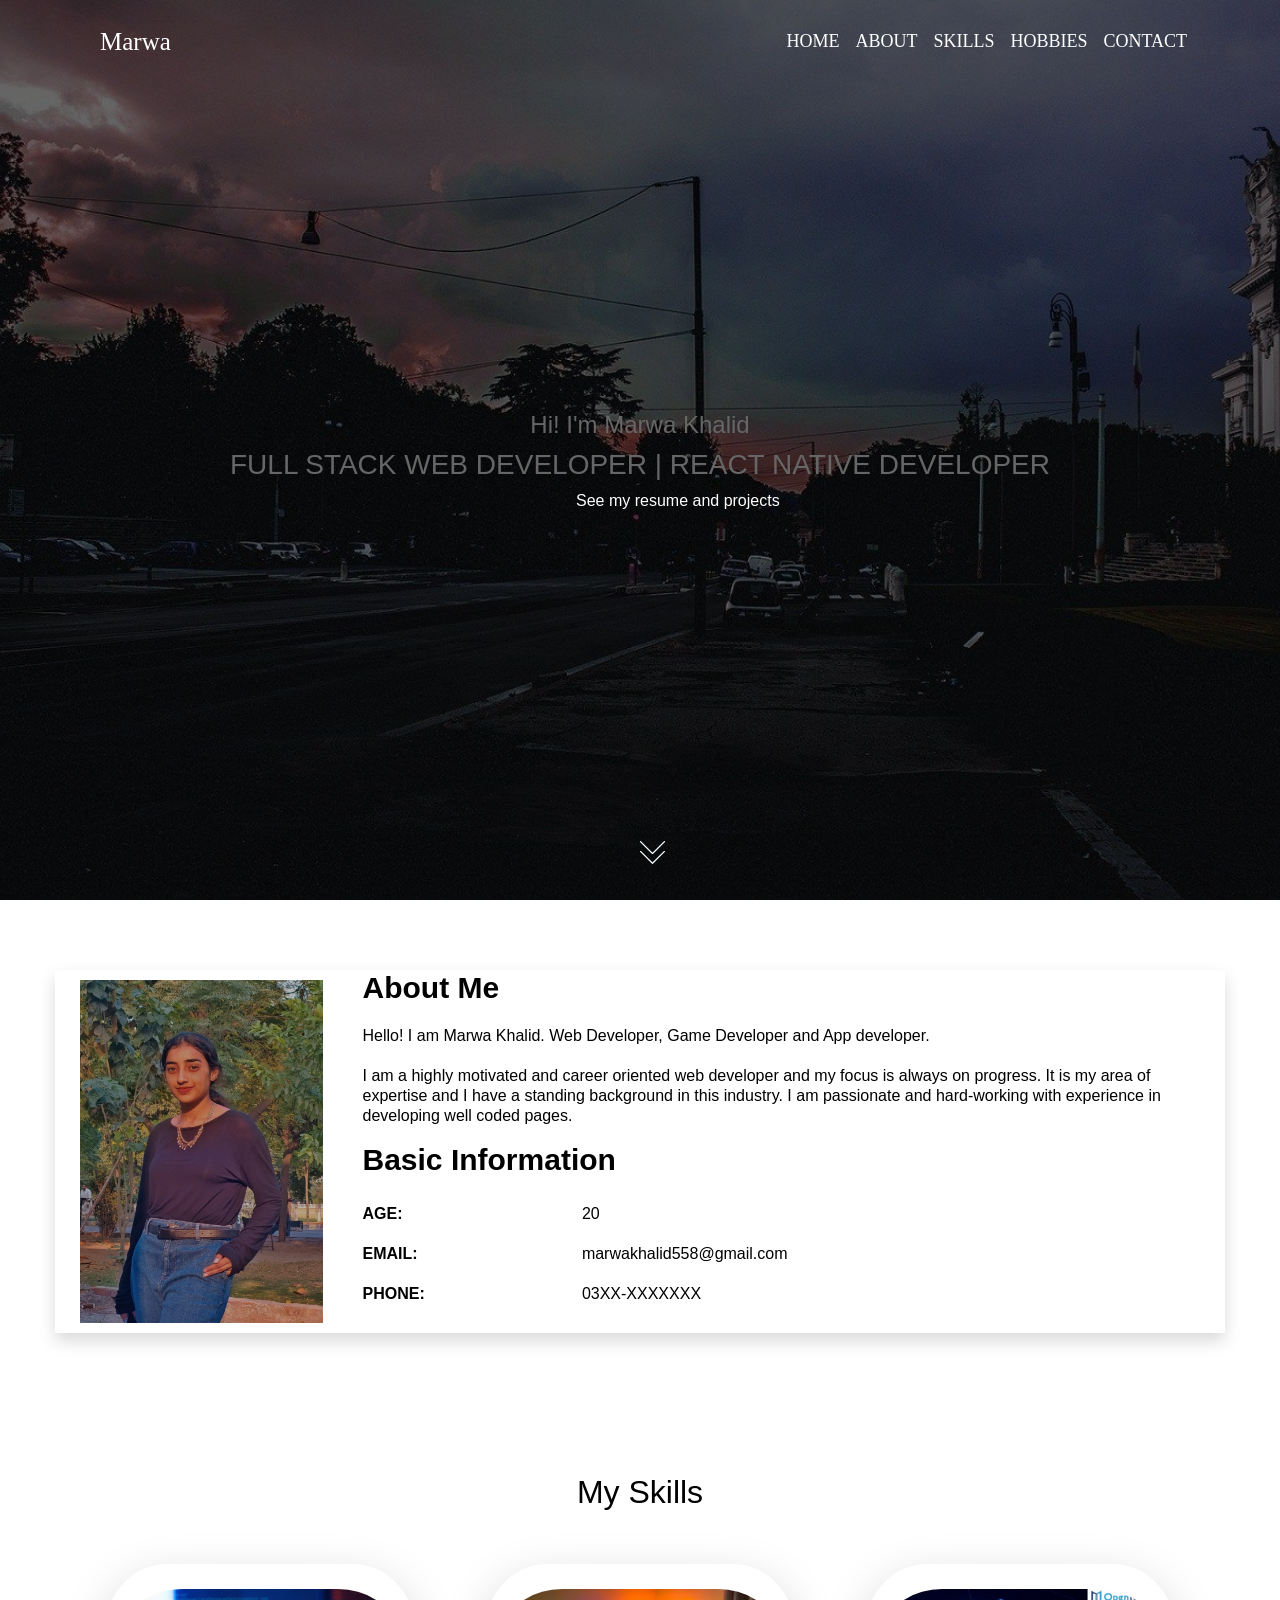
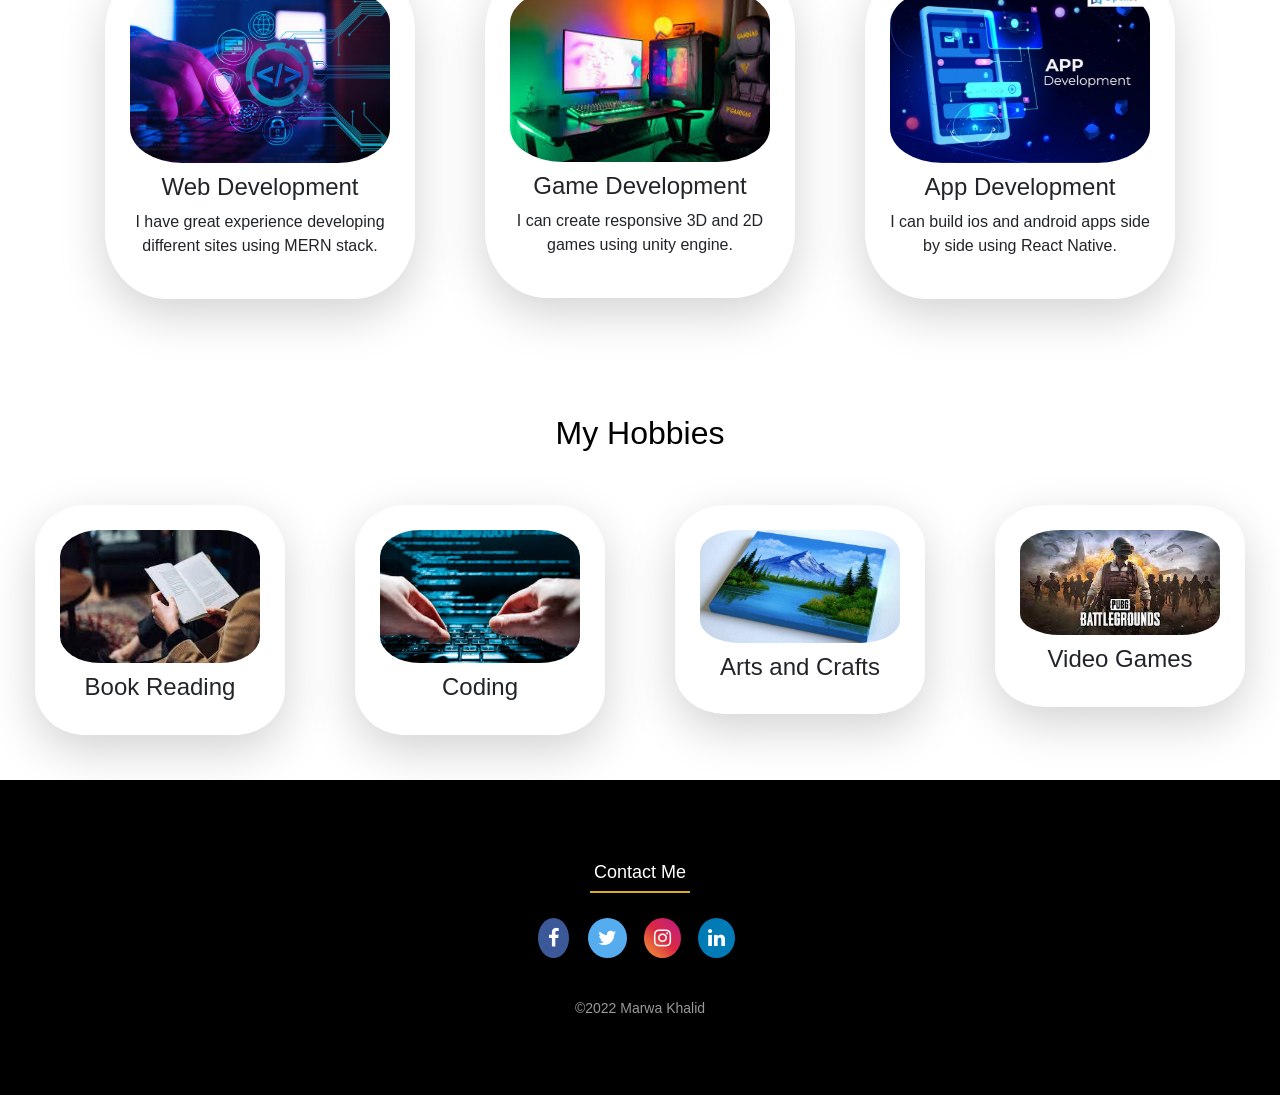
==== Level1-Task1/index.html @ 6793e3e0 "Completed resume" ====
<!doctype html>
<html lang="en">
    <head>
        <title>Marwa Khalid</title>
        <script src="./resume.js"></script>
        <link rel="stylesheet" href="./resume.css">
        <link rel="stylesheet" type="text/css" href="https://cdnjs.cloudflare.com/ajax/libs/font-awesome/4.7.0/css/font-awesome.min.css">
        <link href="https://fonts.googleapis.com/css2?family=Merienda&display=swap" rel="stylesheet">
        <link href="https://fonts.googleapis.com/css2?family=Poppins:wght@400;700&display=swap" rel="stylesheet">
        <!--jquery Tags -->
        <script src="https://cdn.jsdelivr.net/npm/jquery@3.6.0/dist/jquery.slim.min.js"></script>
        <script src="https://cdn.jsdelivr.net/npm/popper.js@1.16.1/dist/umd/popper.min.js"></script>
        <script src="https://cdn.jsdelivr.net/npm/bootstrap@4.6.1/dist/js/bootstrap.bundle.min.js"></script>
        
        <!-- Required meta tags -->
        <meta charset="utf-8">
        <meta name="viewport" content="width=device-width,initial-scale=1.0">
        <!-- Bootstrap CSS -->
        <link rel="stylesheet" href="https://stackpath.bootstrapcdn.com/bootstrap/4.3.1/css/bootstrap.min.css" integrity="sha384-ggOyR0iXCbMQv3Xipma34MD+dH/1fQ784/j6cY/iJTQUOhcWr7x9JvoRxT2MZw1T" crossorigin="anonymous">
    </head>
    <body>
  
        <nav id="navbar" class="navbar navbar-expand-lg navbar-light fixed-top">
            <div class="container">
                <a class="navbar-brand" href="./index.html">Marwa</a>
                <button class="navbar-toggler" type="button" data-toggle="collapse" data-target="#myMenu"><span class="navbar-toggler-icon"></span></button>
                <div class="navbar-collapse collapse show" id="myMenu">
                    <ul class="navbar-nav ml-auto">
                        <li class="nav-item active">
                            <a class="nav-link" href="#home">Home</a>
                        </li>
                        <li class="nav-item">
                            <a class="nav-link" href="#about">About</a>
                        </li>
                        <li class="nav-item">
                            <a class="nav-link" href="#skills">Skills</a>
                        </li>
                        <li class="nav-item">
                            <a class="nav-link" href="#hobbies">Hobbies</a>
                        </li>
                        <li class="nav-item">
                            <a class="nav-link" href="#footer">Contact</a>
                        </li>
                    </ul>
                </div>
            </div>
        </nav>
        <div id="home" class="home-section">
            <div class="row">
                <div class="home-content">
                    <h4>Hi! I'm Marwa Khalid</h4>
                    <h3>Full Stack Web developer | React Native Developer</h1>
                    <a target="_blank" download="" id="link" href="./Resume.pdf">See my resume and projects</a>
                </div>
            </div>
            <a href="#" class="scroll-down">
                <img src="./arrow.svg" alt="scroll down icon">
            </a>
        </div>
        <div id="about" class="about-section">
            <div class="row shadow" >
                <!-- changed -->
                <div id="image" class="col-sm-3"> 
                    <img src="Marwa.jpeg" alt="My picture">
                </div>
                <!-- changed -->
                <div id="content" class="col-sm-9 col-xs-12">
                    <div class="title">
                        <h1>About Me</h1>
                    </div> 
                    <p>
                    </br>Hello! I am Marwa Khalid. Web Developer, Game Developer and App developer. </br></br> I am a highly motivated and career oriented web developer and my focus is always on progress. It is my area of expertise and I have a standing background in this industry. I am passionate and hard-working with experience in developing well coded pages.</p> 
                    <div class="title">
                        <h1>Basic Information</h1>
                    </div> 
                    </br>
                    <div class="row">
                        <div class="col-sm-3"><strong class="text-uppercase">Age:</strong></div>
                        <div class="col-sm-9">20</div>
                    </div>
                    <div class="row mt-3">
                        <div class="col-sm-3"><strong class="text-uppercase">Email:</strong></div>
                        <div class="col-sm-9" >marwakhalid558@gmail.com</div>
                    </div>
                    <div class="row mt-3">
                        <div class="col-sm-3"><strong class="text-uppercase">Phone:</strong></div>
                        <div class="col-sm-9">03XX-XXXXXXX</div>
                    </div>
                </div>
            </div>
        </div>
        <div id="skills" class="skills-section">
            <div class="row">
                <div class="title">
                    <h2>My Skills</h2>
                </div>
            </div>
            <div class="row">
                <div class="col-sm-4">
                    <div class="item shadow-lg">
                        <div class="image">
                            <img src="./webb.jpg" alt="">
                        </div>
                        <h4>Web Development</h4>
                        <p>I have great experience developing different sites using MERN stack. </p>                    
                    </div>
                </div>
                <div class="col-sm-4">
                    <div class="item shadow-lg">
                        <div class="image">
                            <img src="./game.jpg" alt="">
                        </div>
                        <h4>Game Development</h4>
                        <p>I can create responsive 3D and 2D games using unity engine. </p>                    
                    </div>
                </div>
                <div class="col-sm-4">
                    <div class="item shadow-lg">
                        <div class="image">
                            <img src="./app.png" alt="">
                        </div>
                        <h4>App Development</h4>
                        <p>I can build ios and android apps side by side using React Native. </p>                    
                    </div>
                </div>
            </div>
        </div>

        <div id="hobbies" class="hobbies-section">
            <div class="row">
                <div class="title">
                    <h2>My Hobbies</h2>
                </div>
            </div>
            <div class="row">
                <div class="col-sm-3">
                    <div class="item shadow-lg">
                        <div class="image">
                            <img src="./book.jpg" alt="">
                        </div>
                        <h4>Book Reading</h4>                   
                    </div>
                </div>
                <div class="col-sm-3">
                    <div class="item shadow-lg">
                        <div class="image">
                            <img src="./coding.jpg" alt="">
                        </div>
                        <h4>Coding</h4>              
                    </div>
                </div>
                <div class="col-sm-3">
                    <div class="item shadow-lg">
                        <div class="image">
                            <img src="./arts.jpg" alt="">
                        </div>
                        <h4>Arts and Crafts</h4>                 
                    </div>
                </div>
                <div class="col-sm-3">
                    <div class="item shadow-lg">
                        <div class="image">
                            <img src="./pubg.jpeg" alt="">
                        </div>
                        <h4>Video Games</h4>                 
                    </div>
                </div>
            </div>
        </div>


        <footer id="footer" class="footer">
            <div class="container">
                 <div class="social">
                        <h4></br>Contact Me</h4>
                        <div class="social-links">
                            <a target="_blank" href="https://web.facebook.com/marwa.khalid.12720/"><i class="fa fa-facebook"></i></a>
                            <a target="_blank" href="https://twitter.com/__marwakhalid"><i class="fa fa-twitter"></i></a>
                            <a target="_blank" href="https://www.instagram.com/marwakhalid___/"><i class="fa fa-instagram"></i></a>
                            <a target="_blank" href="https://www.linkedin.com/in/marwa-khalid-887804198/"><i class="fa fa-linkedin"></i></a>
                        </div>
                    </div>
                </div>
                <div class="footerbottom">
                 <p>&copy;2022 Marwa Khalid</p>
             </div>
            </div>
       </footer>
    </body>
</html>
---- Level1-Task1/resume.css ----
html, body{
    box-sizing: border-box !important;
    margin: 0 !important;
    padding: 0 !important;
}

*{
    scroll-behavior: smooth !important;
}

.home-section{
    min-height: 100vh;
    width: 100%;
    background-image: url('./backk.jpg');
    background-size: cover;
    background-position: center;
}

.home-section:before{
    content: "";
    position: absolute;
    top: 0;
    left: 0;
    right: 0;
    bottom:0;
    background-color: #000000;
    opacity: 0.6;
}

.home-section .scroll-down img{
    width: 25px;
    display: block;
}
.home-section .scroll-down{
    position: absolute;
    width: 30px;
    left: 50%;
    height: 30px;
    bottom: 30px;
    animation: scrollDown 2s ease infinite;
}
@keyframes scrollDown {
    0%,20%,50%,80%,100%{
        transform: translateY(0);
    }
    40%{
        transform: translateY(-30px);
    }
    
}

.navbar *{
    color: white !important ;
}

.navbar *:hover{
    color: goldenrod !important;
}
.navbar-nav a{
    font-family: cursive;
	font-size: 18px;
	text-transform: uppercase;
    transition: all 0.5s ease;
}
.navbar-light .navbar-brand {
	padding: 15px;
    font-size: 25px;
    font-weight: 500;
    transition: all 0.5s ease;
    font-family: cursive;
}

.navbar-nav {
	text-align: center;
}
.nav-link {
	padding: .2rem 1rem;
}

.navbar-toggler {
	padding: 1px 5px;
	font-size: 18px;
	line-height: 0.3;
    background: white !important;
}

.bgColor{
    background-color: black !important;
    transition: all 0.5s ease;
}

.home-section .row{
    height: 100vh;
    margin: 0 !important;
    text-align: center;
    justify-content: center;
    align-items: center;
    color: white;
    font-weight: 500;
    border-radius: 20%;
}

.home-section .row h3{
    text-transform: uppercase;
}
.home-section a{
    position: absolute;
    left: 45%;
    color: white;
}

.home-section a:hover{
    color: goldenrod;
}
.about-section{
    background-color: rgba(255, 255, 255, 0.774);
    padding: 70px;
}

.about-section img{
    width: 100%;
    padding: 10px;
}

#content{
    color: black;
    font-weight: 500;
}

.about-section .title{
    max-width: 100%;
}

.about-section .title h1{
    font-size: 30px;
    color: #000000;
    font-weight: 700;
    position: relative;
    margin: 0;
}

.about-section p{
    font-size: 16px;
    line-height: 20px;
}

.skills-section{
    padding: 70px;
}
.skills-section .row{
    margin: 0 !important;
    text-align: center;
    margin-bottom: 25px !important;
}

.skills-section img{
    width: 100%;
    border-radius: 20%;
    transition: all 0.5s ease;
}

.skills-section img:hover{
    -ms-transform: scale(1.5);
    -webkit-transform: scale(1.5); 
    transform: scale(1.5); 
}

.skills-section .title{
    font-size: 30px;
    color: #000000;
    font-weight: 700;
    text-align: center;
    width: 100%;
    position: relative;
}

.skills-section .item{
    padding: 25px;
    border-radius: 20%;
    margin: 20px;
}

.skills-section .item h4{
    margin-top: 10px;
}

.hobbiess-section{
    padding: 70px;
}

.hobbies-section .row{
    margin: 0 !important;
    text-align: center;
    margin-bottom: 25px !important;
}

.hobbies-section img{
    width: 100%;
    border-radius: 20%;
    transition: all 0.5s ease;
}

.hobbies-section img:hover{
    -ms-transform: scale(1.5);
    -webkit-transform: scale(1.5); 
    transform: scale(1.5); 
}

.hobbies-section .title{
    font-size: 30px;
    color: #000000;
    font-weight: 700;
    text-align: center;
    width: 100%;
    position: relative;
}

.hobbies-section .item{
    padding: 25px;
    border-radius: 20%;
    margin: 20px;

}

.hobbies-section .item h4{
    margin-top: 10px;
}

.footer{
    padding: 60px;
    background-color: black;
}

.social{
    text-align: center;
    margin-left: auto;
    margin-right: auto;
    width: 15em;
}
.social h4{
	font-size: 18px;
	color: rgb(255, 255, 255);
	text-transform: capitalize;
	margin-bottom: 35px;
	font-weight: 500;
	position: relative;
}
.social h4::before{
	content: '';
	position: absolute;
	left:70px;
	bottom: -10px;
	background-color: #e0ac1c;
	height: 2px;
	box-sizing: border-box;
	width: 100px;
}

.social .social-links a{
	display: inline-block;
	height: 40px;
	width: 40px;
	margin:0 10px 10px 0;
	text-align: center;
	color: #ffffff;
    font-size: 20px;
    border-radius: 70%;
}
.fa{
    padding: 10px;
    border-radius: 70%;
}
.fa:hover{
	color: grey;
}

.footerbottom{
    text-align:center;
    color: #999;
    padding-top:30px;
    margin-left: auto;
    margin-right: auto;
    font-size: 14px;
}

.fa-facebook {
    background: #3B5998;
    color: white;
}
  
.fa-twitter {
    background: #55ACEE;
    color: white;
}
  
.fa-linkedin {
    background: #007bb5;
    color: white;
}
.fa-instagram {
    background: #f09433; 
    background: -moz-linear-gradient(45deg, #f09433 0%, #e6683c 25%, #dc2743 50%, #cc2366 75%, #bc1888 100%); 
    background: -webkit-linear-gradient(45deg, #f09433 0%,#e6683c 25%,#dc2743 50%,#cc2366 75%,#bc1888 100%); 
    background: linear-gradient(45deg, #f09433 0%,#e6683c 25%,#dc2743 50%,#cc2366 75%,#bc1888 100%); 
    filter: progid:DXImageTransform.Microsoft.gradient( startColorstr='#f09433', endColorstr='#bc1888',GradientType=1 );
}

@media screen and (max-width: 768px){
    body{
        font-size: 1em;
    }
}
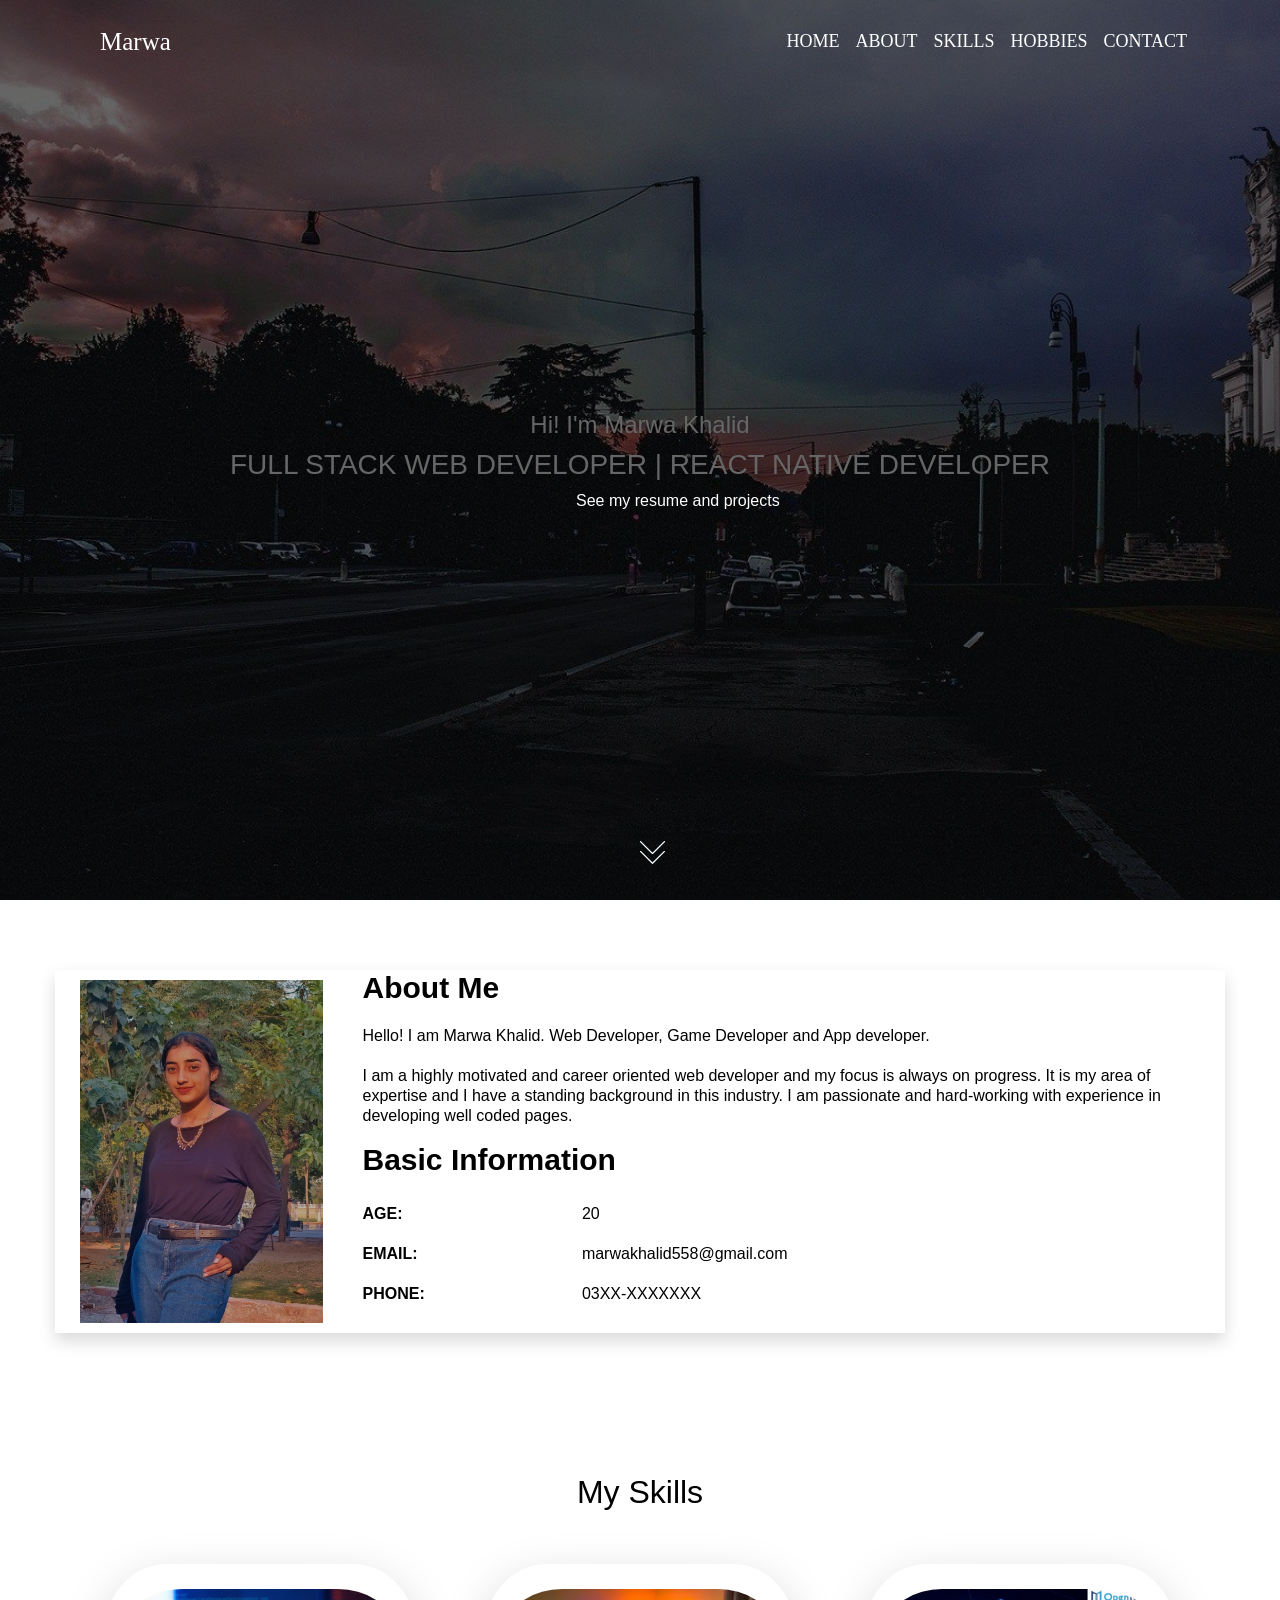
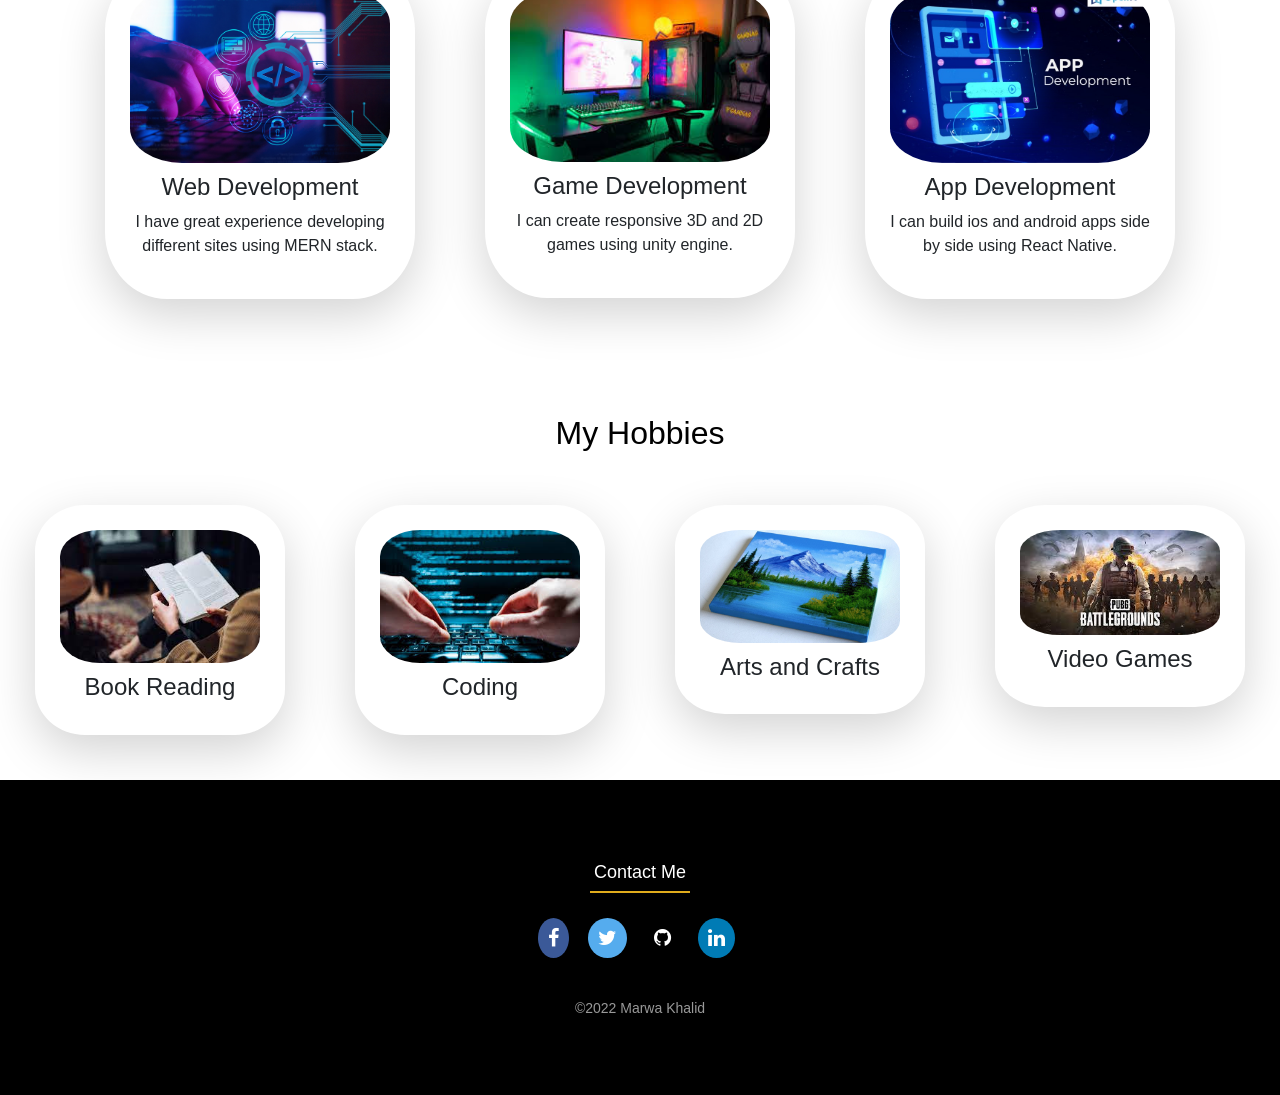
==== commit 8361c072: "h" ====
--- a/Level1-Task1/index.html
+++ b/Level1-Task1/index.html
@@ -50,7 +50,7 @@
                 <div class="home-content">
                     <h4>Hi! I'm Marwa Khalid</h4>
                     <h3>Full Stack Web developer | React Native Developer</h1>
-                    <a target="_blank" download="" id="link" href="./Resume.pdf">See my resume and projects</a>
+                    <a target="_blank" download="" id="link" href="./resume.pdf">See my resume and projects</a>
                 </div>
             </div>
             <a href="#" class="scroll-down">
@@ -176,7 +176,7 @@
                         <div class="social-links">
                             <a target="_blank" href="https://web.facebook.com/marwa.khalid.12720/"><i class="fa fa-facebook"></i></a>
                             <a target="_blank" href="https://twitter.com/__marwakhalid"><i class="fa fa-twitter"></i></a>
-                            <a target="_blank" href="https://www.instagram.com/marwakhalid___/"><i class="fa fa-instagram"></i></a>
+                            <a target="_blank" href="https://github.com/marwa-khalid"><i class="fa fa-github"></i></a>
                             <a target="_blank" href="https://www.linkedin.com/in/marwa-khalid-887804198/"><i class="fa fa-linkedin"></i></a>
                         </div>
                     </div>
